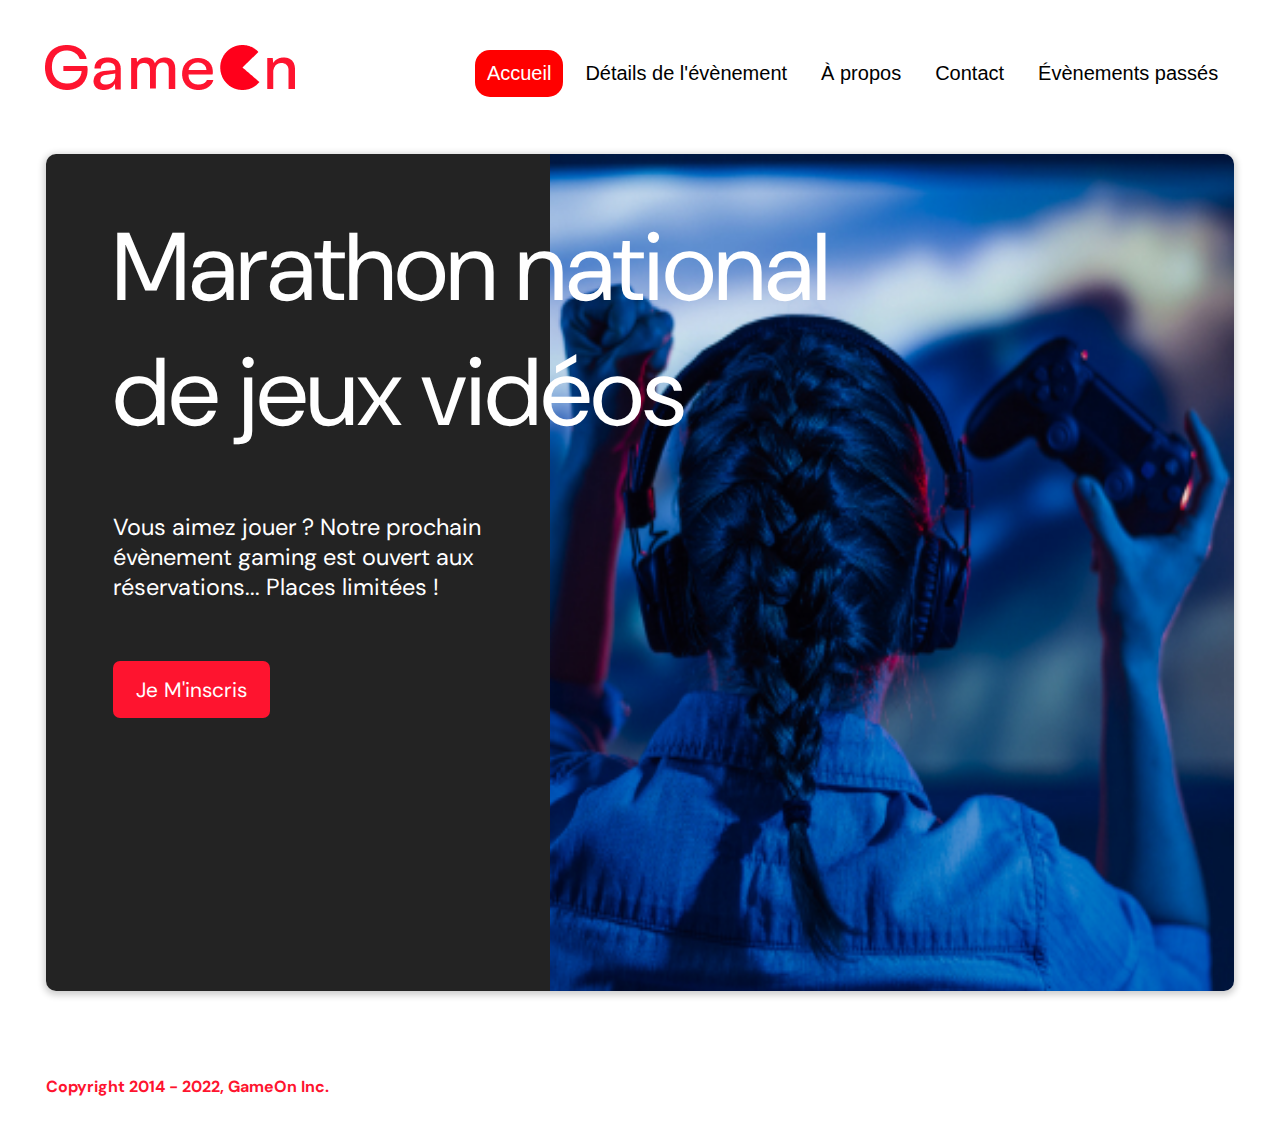
==== starterOnly/index.html @ 762cc3c2 "recherche" ====
<!DOCTYPE html>
<html lang="en">
    <head>
        <meta charset="utf-8">
        <title>Reservation</title>
        <meta name="viewport" content="width=device-width,initial-scale=1">
        <link rel="stylesheet" href="modal.css">
        <link rel="stylesheet" href="https://cdnjs.cloudflare.com/ajax/libs/font-awesome/4.7.0/css/font-awesome.min.css">
        <link href="https://fonts.googleapis.com/css?family=DM+Sans" rel="stylesheet">
    </head>
    <body>
        <div class="topnav" id="myTopnav">
            <div class="header-logo">
                <img alt="logo" src="Logo.png">
            </div>
            <div class="main-navbar">

                <a href="#" class="active">
                    <span>Accueil</span>
                </a>
                <a href="#">
                    <span>Détails de l'évènement</span>
                </a>
                <a href="#">
                    <span>À propos</span>
                </a>
                <a href="#">
                    <span>Contact</span>
                </a>
                <a href="#">
                    <span>Évènements passés</span>
                </a>
                <a href="javascript:void(0);" class="icon" onclick="editNav()">
                    <i class="fa fa-bars"></i>
                </a>
            </div>
        </div>
    
    
    <main>
<div class="hero-section">
    <div class="hero-content">
        <h1 class="hero-headline">
            Marathon national<br>
            de jeux vidéos
        </h1>
        <p class="hero-text">
            Vous aimez jouer ? Notre prochain évènement gaming est ouvert
                        aux réservations... Places limitées !
        </p>
        <button class="btn-signup modal-btn">
            je m'inscris
        </button>
    </div>
    <div class="hero-img">
        <img src="./bg_img.jpg" alt="img">
    </div>
    <button class="btn-signup modal-btn">
        je m'inscris
    </button>
</div>

<div class="bground">
     <div class="content">
        <span class="close"></span>
        <div class="modal-body">
            <form id="form" name="reserve" onsubmit="return validate();">
                <div class="formData">
                    <label for="first">Prénom</label><br>
                    <input class="text-control" type="text" id="first" name="first" minlength="2"><br>
                    <span class="prenom_m small">Veuillez entrer 2 caractères ou plus pour le champ du prénom</span>
                </div>
                <div class="formData">
                    <label>Nom</label><br>
                    <input class="text-control" type="text" id="last" name="last"><br>
                    <span class="nom_m small">Veuillez entrer 2 caractères ou plus pour le champ du Nom</span>
                </div>
                <div class="formData">
                    <label>E-mail</label><br>
                    <input class="text-control" type="email" id="email" name="email"><br>
                    <span class="mail_m small">Veuillez entrer une adresse mail valide</span>
                </div>
                <div class="formData">
                    <label>Date de naissance</label><br>
                    <input class="text-control" type="date" id="birthdate" name="birthdate"><br>
                    <span class="naissance_m small">Vous devez entrer votre date de naissance</span>
                </div>
                <div class="formData">
                    <label>À combien de tournois GameOn avez-vous déjà participé ?</label><br>
                    <input type="number" class="text-control" id="quantity" name="quantity" min="0" max="99">
                    <span class="quantity_m small">Vous devez entrer un nombre entier positif</span>
                </div>
                <p class="text-label">A quel tournoi souhaitez-vous participer cette année ?</p>
                <div class="formData">
                    <input class="checkbox-input" type="radio" id="location1" name="location" value="New York">
                    <label class="checkbox-label" for="location1">
                        <span class="checkbox-icon"></span>
                        New York</label>
                    <input class="checkbox-input" type="radio" id="location2" name="location" value="San Francisco">
                    <label class="checkbox-label" for="location2">
                        <span class="checkbox-icon"></span>
                        San Francisco</label>
                    <input class="checkbox-input" type="radio" id="location3" name="location" value="Seattle">
                    <label class="checkbox-label" for="location3">
                        <span class="checkbox-icon"></span>
                        Seattle</label>
                    <input class="checkbox-input" type="radio" id="location4" name="location" value="Chicago">
                    <label class="checkbox-label" for="location4">
                        <span class="checkbox-icon"></span>
                        Chicago</label>
                    <input class="checkbox-input" type="radio" id="location5" name="location" value="Boston">
                    <label class="checkbox-label" for="location5">
                        <span class="checkbox-icon"></span>
                        Boston</label>
                    <input class="checkbox-input" type="radio" id="location6" name="location" value="Portland">
                    <label class="checkbox-label" for="location6">
                        <span class="checkbox-icon"></span>
                        Portland</label>
                    <span class="option_m small">Vous devez choisir une option</span>    
                </div>

                <div class="formData">
                    <input class="checkbox-input" type="checkbox" id="checkbox1" name="conditions">
                    <label class="checkbox2-label" for="checkbox1">
                        <span class="checkbox-icon"></span>
                        J'ai lu et accepté les conditions d'utilisation.
                    </label>
                    <br>
                    <span class="accepter_m small">Vous devez vérifier que vous acceptez les termes et conditions

                    </span>
                    <input class="checkbox-input" type="checkbox" id="checkbox2">
                    <label class="checkbox2-label" for="checkbox2">
                        <span class="checkbox-icon"></span>
                        Je souhaite être prévenu des prochains évènements.
                    </label>
                    <br>
                </div>
                <input class="btn-submit button" type="submit" value="C'est parti">
            </form>
            <div class="success"><p>Merci ! Votre réservation a été reçue.</p>
                <button type="button" class="btn-submit closeSuccess">Fermer</button>
            </div>
        </div>
    </div>
</div></main>

<footer>
<p class="copyrights">
    Copyright 2014 - 2022, GameOn Inc.
</p></footer>
<script src="modal.js"></script>
</body>
</html>
---- starterOnly/modal.css ----
:root {
  --font-default: "DM Sans", Arial, Helvetica, sans-serif;
  --font-slab: var(--font-default);
  --modal-duration: 0.8s;
  --color-error:#FF4E60;
}
* {
  box-sizing: border-box;
  margin: 0;
  padding: 0;
}
/* Landing Page */

body {
  margin: 0;
  display: flex;
  flex-direction: column;
  background-image: url("background.png");
  font-family: var(--font-default);
  font-size: 18px;
  max-width: 1300px;
  margin: 0 auto;
}

p {
  margin-bottom: 0;
  padding: 0.5vw;
}

img {
  padding-right: 1rem;
}

.topnav {
  overflow: hidden;
  margin: 3.5%;
}
.header-logo {
    float: left;
}
.main-navbar {
    float: right;
}
.topnav a {
  float: left;
  display: block;
  color: #000000;
  text-align: center;
  padding: 12px 12px;
  margin: 5px;
  text-decoration: none;
  font-size: 20px;
  font-family: Roboto, sans-serif;
}

.topnav a:hover {
  background-color: #ff0000;
  color: #ffffff;
  border-radius: 15px;
}

.topnav a.active {
  background-color: #ff0000;
  color: #ffffff;
  border-radius: 15px;
}

.topnav .icon {
  display: none;
}
main {
  font-size: 130%;
  font-weight: bolder;
  color: black;
  padding-top: 0.5vw;
  padding-left: 2vw;
  padding-right: 2vw;
  margin: 1px 20px 15px;
  border-radius: 2rem;
  text-align: justify;


}

.modal-btn {
  font-size: 145%;
  background: #fe142f;
  display: flex;
  margin: auto;
  padding: 2em;
  color: #fff;
  padding: 0.75rem 2.5rem;
  border-radius: 1rem;
  cursor: pointer;
}

.modal-btn:hover {
  background: #3876ac;
}

.footer {
  margin: 20px;
  padding: 10px;
  font-family: var(--font-slab);
}

/* Modal form */

.button {
  background: #fe142f;
  margin-top: 0.5em;
  padding: 1em;
  color: #fff;
  border-radius: 15px;
  cursor: pointer;
  font-size: 14px;
}

.button:hover {
  background: #3876ac;
}

.smFont {
  font-size: 14px;
}

.bground {
  display: none;
  position: fixed;
  z-index: 1;
  left: 0;
  top: 0;
  height: 100%;
  width: 100%;
  overflow: auto;
  background-color: white;
}

.content {
  margin: 5% auto;
  width: 536px;
  animation-name: modalopen;
  animation-duration: var(--modal-duration);
  background: #232323;
  border-radius: 10px;
  overflow: hidden;
  position: relative;
  color: #fff;
  padding-top: 10px;
}

.modal-body {
  padding: 15px 8%;
  margin: 15px auto;
}

label {
  font-family: var(--font-default);
  font-size: 14px;
  font-weight: 400;
  display: inline-block;
  margin-bottom: 10px;
  margin-top: 20px;
}
input {
  padding: 8px;
  border: 0.8px solid #ccc;
  outline: none;
}
.text-control {
  margin: 0;
  padding: 8px;
  width: 100%;
  border-radius: 8px;
  font-size: 20px;
  height: 48px;
}
.formData[data-error]::after {
  content: attr(data-error);
  font-size: 10px;
  color: #e54858;
  display: block;
  margin-top: 0px;
  margin-bottom: 7px;
  text-align: right;
  line-height: 0.3;
  opacity: 0;
  transition: 0.3s;
}
.formData[data-error-visible="true"]::after {
  opacity: 1;
}
.formData[data-error-visible="true"] .text-control {
  border: 2px solid #e54858;
}
/* messages d'erreur */
.small{
  display:none;
  color: var(--color-error);
  font-size: 10px;
}

.checkbox-label,
.checkbox2-label {
  position: relative;
  margin-left: 36px;
  font-size: 12px;
  font-weight: normal;
}
.checkbox-label .checkbox-icon,
.checkbox2-label .checkbox-icon {
  display: block;
  width: 20px;
  height: 20px;
  border: 2px solid #279e7a;
  border-radius: 50%;
  text-indent: 29px;
  white-space: nowrap;
  position: absolute;
  left: -30px;
  top: -1px;
  transition: 0.3s;
}
.checkbox-label .checkbox-icon::after,
.checkbox2-label .checkbox-icon::after {
  content: "";
  width: 13px;
  height: 13px;
  background-color: #279e7a;
  border-radius: 50%;
  text-indent: 29px;
  white-space: nowrap;
  position: absolute;
  left: 50%;
  top: 50%;
  transform: translate(-50%, -50%);
  transition: 0.3s;
  opacity: 0;
}
.checkbox-input {
  display: none;
}
.checkbox-input:checked + .checkbox-label .checkbox-icon::after,
.checkbox-input:checked + .checkbox2-label .checkbox-icon::after {
  opacity: 1;
}
.checkbox-input:checked + .checkbox2-label .checkbox-icon {
  background: #279e7a;
}
.checkbox2-label .checkbox-icon {
  border-radius: 4px;
  border: 0;
  background: #c4c4c4;
}
.checkbox2-label .checkbox-icon::after {
  width: 7px;
  height: 4px;
  border-radius: 2px;
  background: transparent;
  border: 2px solid transparent;
  border-bottom-color: #fff;
  border-left-color: #fff;
  transform: rotate(-55deg);
  left: 21%;
  top: 19%;
}
.close {
  position: absolute;
  right: 15px;
  top: 15px;
  width: 32px;
  height: 32px;
  opacity: 1;
  cursor: pointer;
  transform: scale(0.7);
}
.close:before,
.close:after {
  position: absolute;
  left: 15px;
  content: " ";
  height: 33px;
  width: 3px;
  background-color: #fff;
}
.close:before {
  transform: rotate(45deg);
}
.close:after {
  transform: rotate(-45deg);
}
.btn-submit,
.btn-signup {
  background: #fe142f;
  display: block;
  margin: 0 auto;
  border-radius: 7px;
  font-size: 1rem;
  padding: 12px 82px;
  color: #fff;
  cursor: pointer;
  border: 0;
  font-family: "Dm Sans";
}
/* custom select styles */
.custom-select {
  position: relative;
  font-family: Arial;
  font-size: 1.1rem;
  font-weight: normal;
}

.custom-select select {
  display: none;
}
.select-selected {
  background-color: #fff;
}

/* Style the arrow inside the select element: */
.select-selected:after {
  position: absolute;
  content: "";
  top: 10px;
  right: 13px;
  width: 11px;
  height: 11px;
  border: 3px solid transparent;
  border-bottom-color: #f00;
  border-left-color: #f00;
  transform: rotate(-48deg);
  border-radius: 5px 0 5px 0;
}

/* Point the arrow upwards when the select box is open (active): */
.select-selected.select-arrow-active:after {
  transform: rotate(135deg);
  top: 13px;
}

.select-items div,
.select-selected {
  color: #000;
  padding: 11px 16px;
  border: 1px solid transparent;
  border-color: transparent transparent rgba(0, 0, 0, 0.1) transparent;
  cursor: pointer;
  border-radius: 8px;
  height: 48px;
}

/* Style items (options): */
.select-items {
  position: absolute;
  background-color: #fff;
  top: 89%;
  left: 0;
  right: 0;
  z-index: 99;
}

/* Hide the items when the select box is closed: */
.select-hide {
  display: none;
}

.select-items div:hover,
.same-as-selected {
  background-color: rgba(0, 0, 0, 0.1);
}
/* custom select end */
.text-label {
  font-weight: normal;
  font-size: 14px;
  margin-top: 20px;
  margin-bottom: 0;
}
.hero-section {
  min-height: 93vh;
  border-radius: 10px;
  display: grid;
  grid-template-columns: repeat(12, 1fr);
  overflow: hidden;
  box-shadow: 0 2px 7px 2px rgba(0, 0, 0, 0.2);
  margin-bottom: 10px;
}
.hero-content {
  padding: 51px 67px;
  grid-column: span 4;
  background: #232323;
  color: #fff;
  position: relative;
  text-align: left;
  min-width: 424px;
}
.hero-content::after {
  content: "";
  width: 100%;
  height: 100%;
  background: #232323;
  position: absolute;
  right: -80px;
  top: 0;
}
.hero-content > * {
  position: relative;
  z-index: 1;
}
.hero-headline {
  font-size: 6rem;
  font-weight: normal;
  white-space: nowrap;
}
.hero-text {
  width: 146%;
  font-weight: normal;
  margin-top: 57px;
  padding: 0;
}
.btn-signup {
  outline: none;
  text-transform: capitalize;
  font-size: 1.3rem;
  padding: 15px 23px;
  margin: 0;
  margin-top: 59px;
 font-family:  "DM Sans", Arial, Helvetica, sans-serif;
}
.hero-img {
  grid-column: span 8;
}
.hero-img img {
  width: 100%;
  height: 100%;
  display: block;
  padding: 0;
}
.success{ 
display: none;
 

  text-align: center;
  color: white;

}
.copyrights {
  color: #fe142f;
  padding: 0;
  font-size: 1rem;
  margin: 60px 0 30px;
  font-weight: bolder;
}
.hero-section > .btn-signup {
  display: none;
}
footer {
  padding-left: 2vw;
  padding-right: 2vw;
  margin: 0 20px;
}



/* responsive tablette */

@media screen and (max-width: 800px) {
  .topnav a {
    display: none;
  }
  .topnav a.icon {
    float: right;
    display: block;
    /* changement de couleur */
    color:#fe142f;
    
    }
    .fa:hover{
      width: 19px;
      color: white;
    }
  a:hover{
    color: white;
  }
  .topnav.responsive {
    position: relative;
  }
  .topnav.responsive .icon {
    position: absolute;
    right: 0;
    top: 0;
  
  }
  .topnav.responsive a {
    float: none;
    display: block;
    text-align: left;
  }

  .hero-section {
    display: block;
    box-shadow: unset;
  }
  .hero-content {
    background: #fff;
    color: #000;
    padding: 20px;
  }
  .hero-content::after {
    content: unset;
  }
  .hero-content .btn-signup {
    display: none;
  }
  .hero-headline {
    font-size: 4.5rem;
    white-space: normal;
  }
  .hero-text {
    width: unset;
    font-size: 1.5rem;
  }
  .hero-img img {
    border-radius: 10px;
    margin-top: 40px;
  }
  .hero-section > .btn-signup {
    display: block;
    margin: 32px auto 10px;
    padding: 12px 35px;
  }
  .copyrights {
    margin-top: 50px;
    text-align: center;
  }
  
}
/* responsive mobile*/
@media screen and (max-width: 540px) {
  .topnav a {display: none;}
  .topnav a.icon {
    float: right;
    display: block;
   
  }
  .header-logo{
    width: 103px;
  }
  .header-logo img{
width: inherit;
padding: 0;
margin-top: 20px;
margin-left: 15px;
  }
  .hero-content{
  margin-left:-15px;
  }
.hero-headline{
  font-size: 40px;
  font-weight: 500;
  }
.hero-text{
  font-size: 13px;
  font-weight: 400;
} 
main{
  height: 660px;
}
.btn-signup{
  font-size: 14px;
  font-weight: 500;
}
.copyrights{
  font-size: 10px;
  font-weight: 500;
}
.content {
  width: 100%;
}
} 
@keyframes modalopen {
  from {
    opacity: 0;
    transform: translateY(-150px);
  }
  to {
    opacity: 1;
  }
}
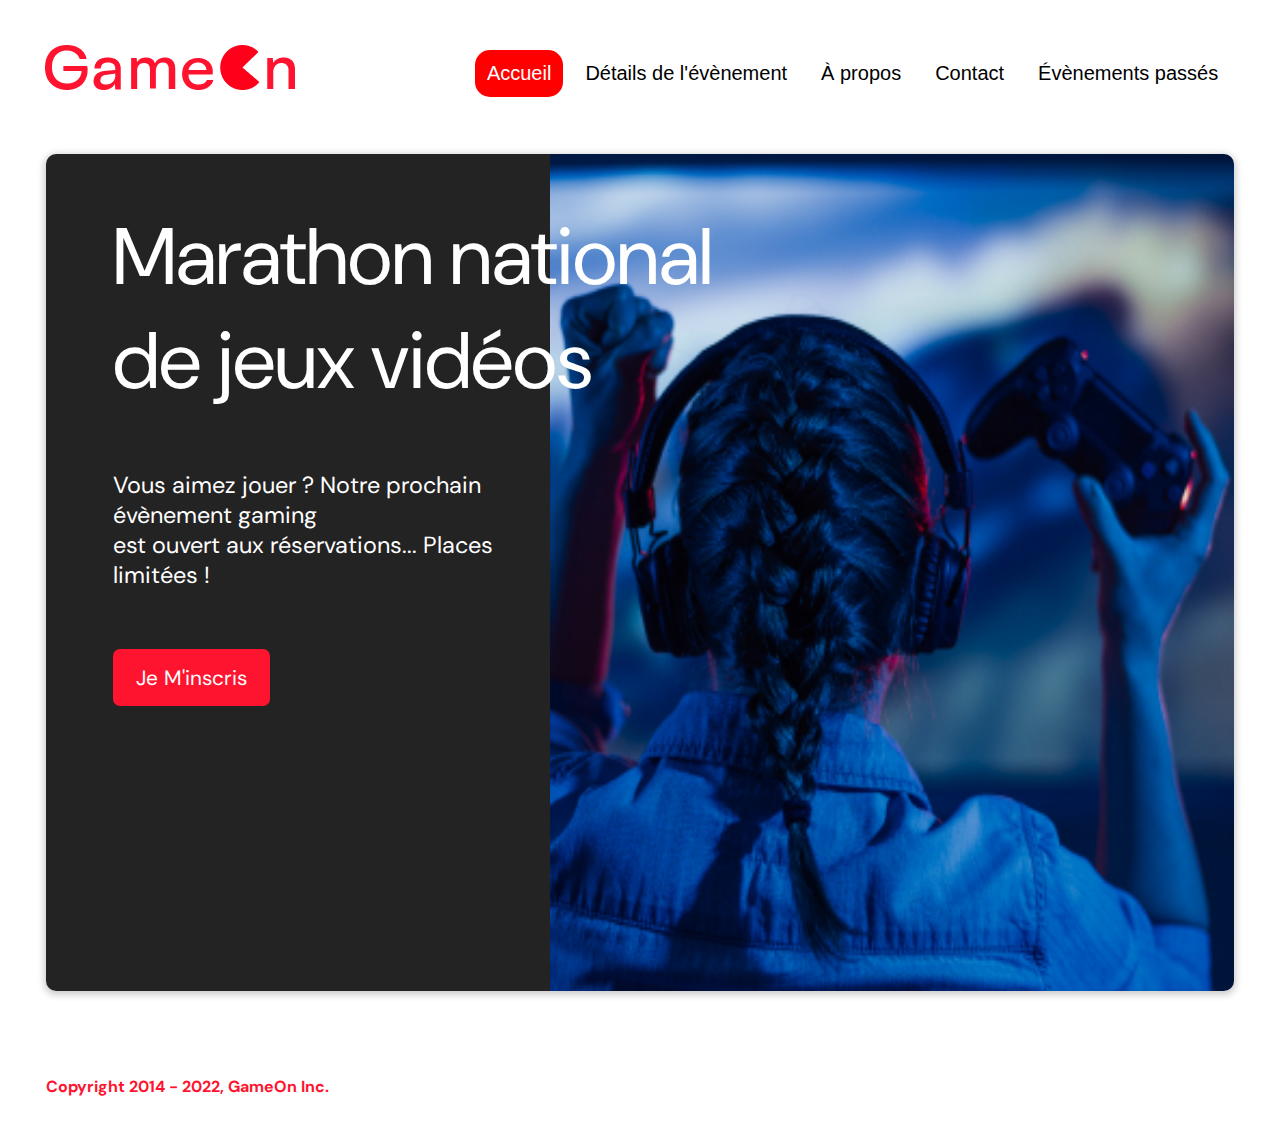
==== commit 11826726: "projet terminé" ====
--- a/starterOnly/index.html
+++ b/starterOnly/index.html
@@ -45,7 +45,7 @@
             de jeux vidéos
         </h1>
         <p class="hero-text">
-            Vous aimez jouer ? Notre prochain évènement gaming est ouvert
+            Vous aimez jouer ? Notre prochain évènement gaming <br>est ouvert
                         aux réservations... Places limitées !
         </p>
         <button class="btn-signup modal-btn">
@@ -71,22 +71,22 @@
                     <span class="prenom_m small">Veuillez entrer 2 caractères ou plus pour le champ du prénom</span>
                 </div>
                 <div class="formData">
-                    <label>Nom</label><br>
+                    <label for="last">Nom</label><br>
                     <input class="text-control" type="text" id="last" name="last"><br>
                     <span class="nom_m small">Veuillez entrer 2 caractères ou plus pour le champ du Nom</span>
                 </div>
                 <div class="formData">
-                    <label>E-mail</label><br>
+                    <label for="email">E-mail</label><br>
                     <input class="text-control" type="email" id="email" name="email"><br>
                     <span class="mail_m small">Veuillez entrer une adresse mail valide</span>
                 </div>
                 <div class="formData">
-                    <label>Date de naissance</label><br>
+                    <label for="birthdate">Date de naissance</label><br>
                     <input class="text-control" type="date" id="birthdate" name="birthdate"><br>
                     <span class="naissance_m small">Vous devez entrer votre date de naissance</span>
                 </div>
                 <div class="formData">
-                    <label>À combien de tournois GameOn avez-vous déjà participé ?</label><br>
+                    <label for="quantity">À combien de tournois GameOn avez-vous déjà participé ?</label><br>
                     <input type="number" class="text-control" id="quantity" name="quantity" min="0" max="99">
                     <span class="quantity_m small">Vous devez entrer un nombre entier positif</span>
                 </div>
--- a/starterOnly/modal.css
+++ b/starterOnly/modal.css
@@ -146,7 +146,7 @@
   overflow: hidden;
   position: relative;
   color: #fff;
-  padding-top: 10px;
+
 }
 
 .modal-body {
@@ -274,6 +274,7 @@
   cursor: pointer;
   transform: scale(0.7);
 }
+
 .close:before,
 .close:after {
   position: absolute;
@@ -407,7 +408,7 @@
   z-index: 1;
 }
 .hero-headline {
-  font-size: 6rem;
+  font-size: 80px;
   font-weight: normal;
   white-space: nowrap;
 }
@@ -436,12 +437,14 @@
   padding: 0;
 }
 .success{ 
-display: none;
- 
-
+  display: none;
+  height: 400px;
+  padding-top: 100px;
   text-align: center;
   color: white;
-
+}
+.success p {
+  margin-bottom: 50px;
 }
 .copyrights {
   color: #fe142f;
@@ -504,6 +507,7 @@
     background: #fff;
     color: #000;
     padding: 20px;
+   max-width: 390px;
   }
   .hero-content::after {
     content: unset;
